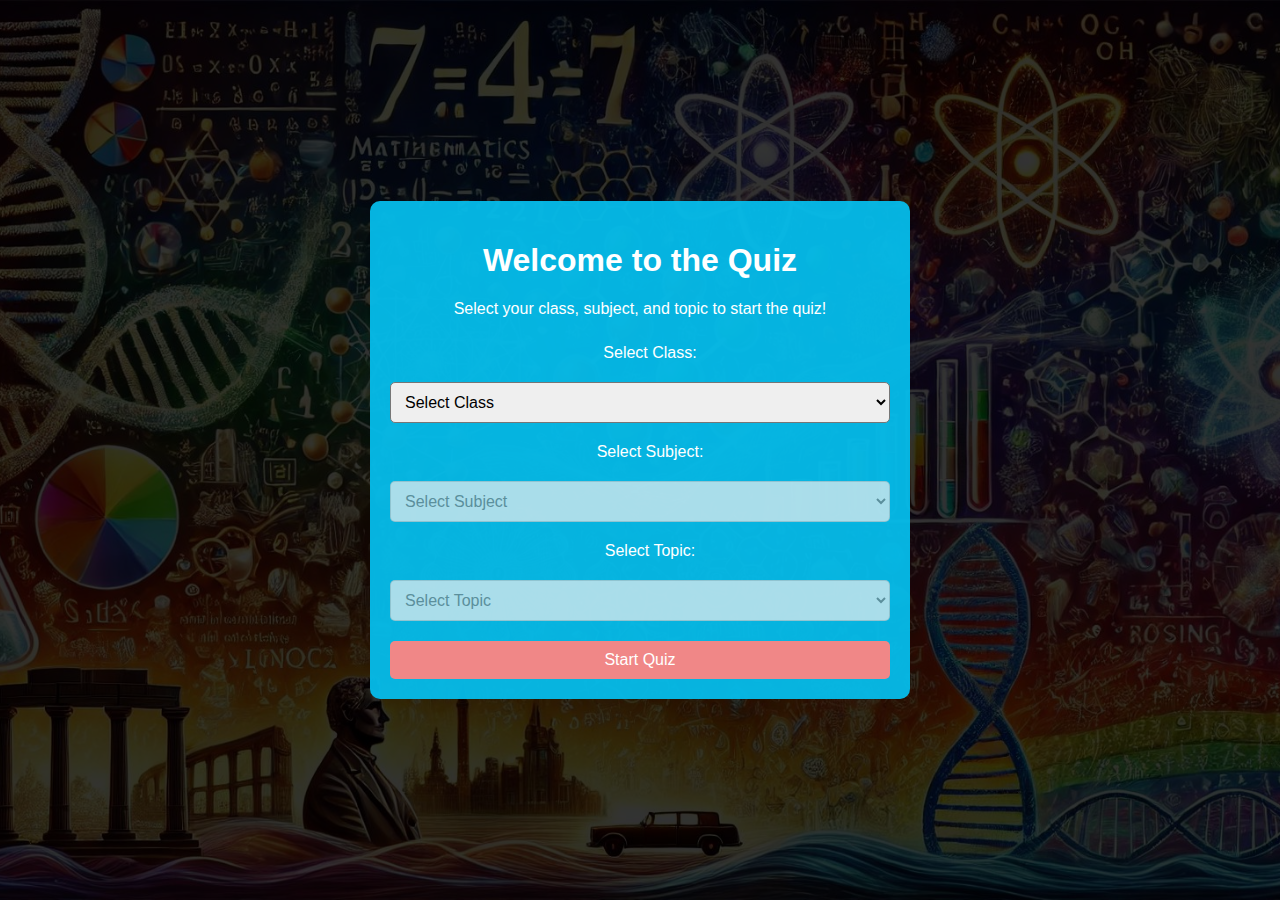
==== index.html @ df88c848 "Add files via upload" ====
<!DOCTYPE html>
<html lang="en">
<head>
  <meta charset="UTF-8">
  <meta name="viewport" content="width=device-width, initial-scale=1.0">
  <title>Quiz App</title>
  <link rel="stylesheet" href="styles.css">
</head>
<body>
  <div class="container">
    <div class="quiz-box">
      <h1>Welcome to the Quiz</h1>
      <p>Select your class, subject, and topic to start the quiz!</p>

      <label for="classSelect">Select Class:</label>
      <select id="classSelect">
        <option value="">Select Class</option>
        <option value="Class 1">Class 1</option>
        <option value="Class 2">Class 2</option>
        <option value="Class 3">Class 3</option>
        <option value="Class 4">Class 4</option>
        <option value="Class 5">Class 5</option>
      </select>

      <label for="subjectSelect">Select Subject:</label>
      <select id="subjectSelect" disabled>
        <option value="">Select Subject</option>
      </select>

      <label for="topicSelect">Select Topic:</label>
      <select id="topicSelect" disabled>
        <option value="">Select Topic</option>
      </select>

      <button id="startQuiz" disabled>Start Quiz</button>
    </div>
  </div>

  <script src="data.js"></script>
  <script src="scripts.js"></script>
</body>
</html>
---- styles.css ----
body {
    margin: 0;
    font-family: Arial, sans-serif;
    background: url('background.jpg') no-repeat center center/cover;
    color: white;
    text-align: center;
}

.container {
    display: flex;
    flex-direction: column;
    justify-content: center;
    align-items: center;
    height: 100vh;
    background: rgba(0, 0, 0, 0.8);
}

.quiz-box {
    background: rgba(5, 191, 238, 0.938);
    padding: 20px;
    border-radius: 10px;
    width: 80%;
    max-width: 500px;
}

label, select, button {
    margin-top: 10px;
    padding: 10px;
    font-size: 16px;
    border-radius: 5px;
    display: block;
    width: 100%;
}

button {
    background: #0508f0;
    border: none;
    color: white;
    cursor: pointer;
    margin-top: 20px;
}

button:hover {
    background: #e68900;
}

button:disabled {
    background: #f08787;
    cursor: not-allowed;
}
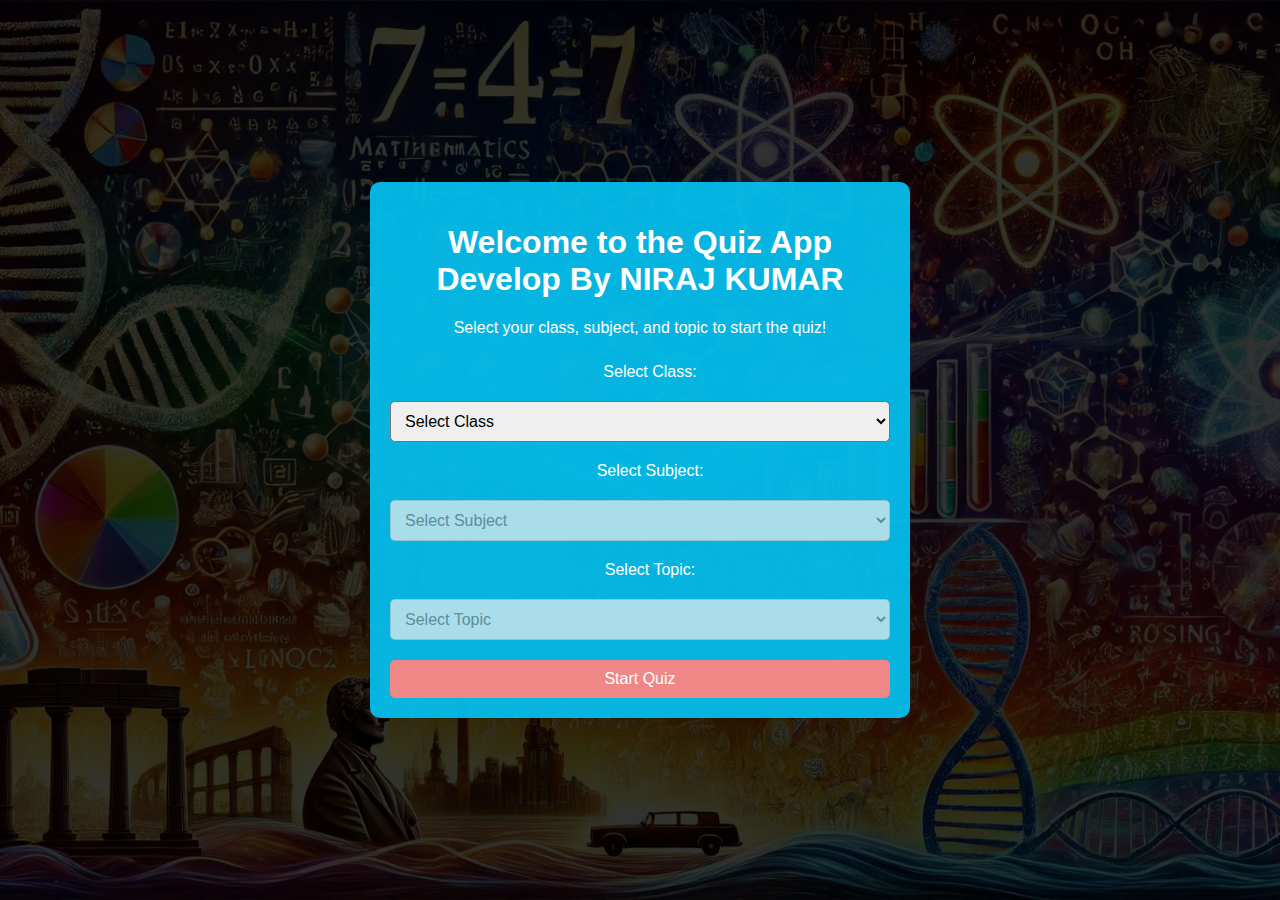
==== commit 7c111a95: "Update index.html" ====
--- a/index.html
+++ b/index.html
@@ -9,7 +9,7 @@
 <body>
   <div class="container">
     <div class="quiz-box">
-      <h1>Welcome to the Quiz</h1>
+      <h1>Welcome to the Quiz App Develop By NIRAJ KUMAR</h1>
       <p>Select your class, subject, and topic to start the quiz!</p>
 
       <label for="classSelect">Select Class:</label>
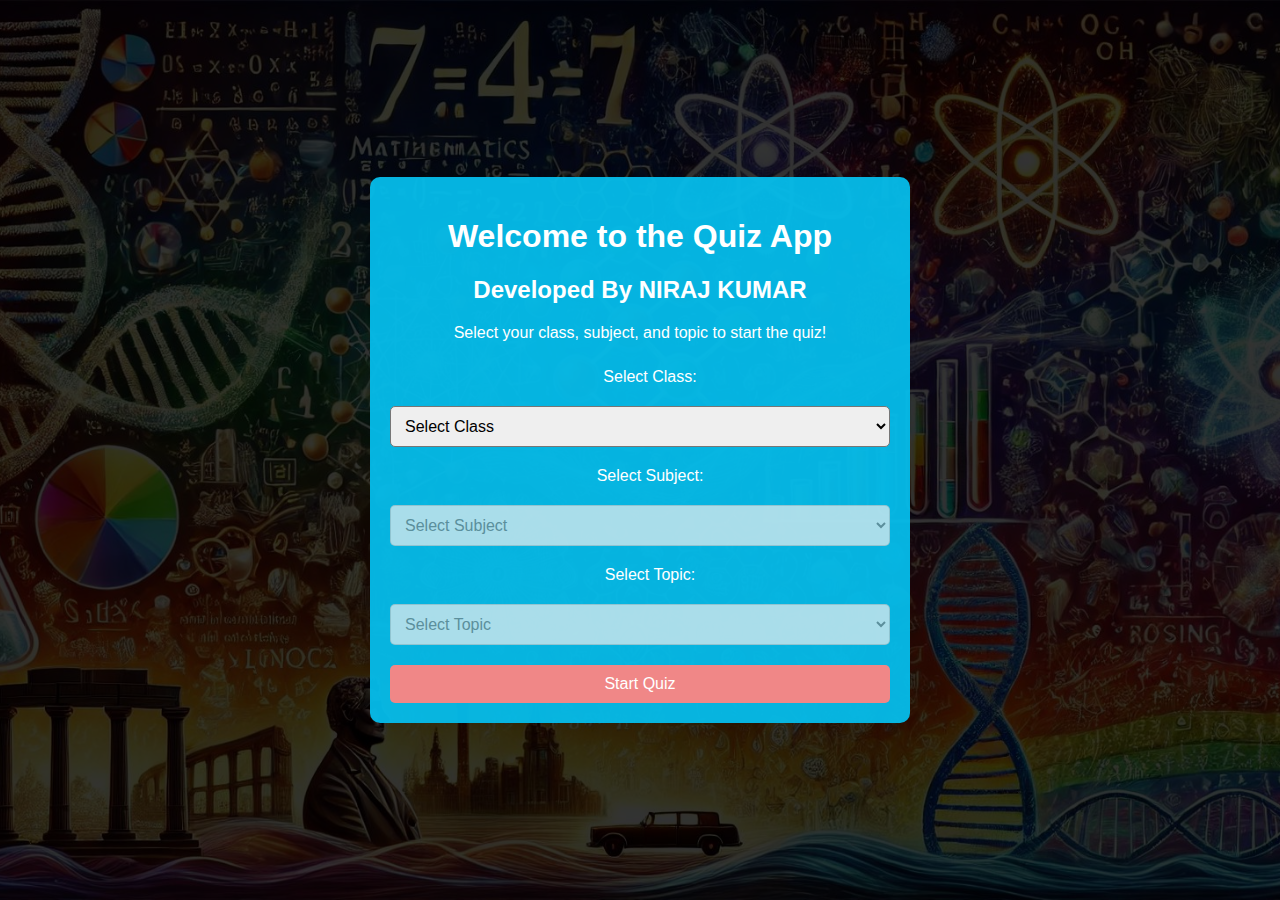
==== commit 9afc06f2: "Update index.html" ====
--- a/index.html
+++ b/index.html
@@ -9,7 +9,8 @@
 <body>
   <div class="container">
     <div class="quiz-box">
-      <h1>Welcome to the Quiz App Develop By NIRAJ KUMAR</h1>
+      <h1>Welcome to the Quiz App</h1> 
+      <h2>Developed By NIRAJ KUMAR</h2>
       <p>Select your class, subject, and topic to start the quiz!</p>
 
       <label for="classSelect">Select Class:</label>
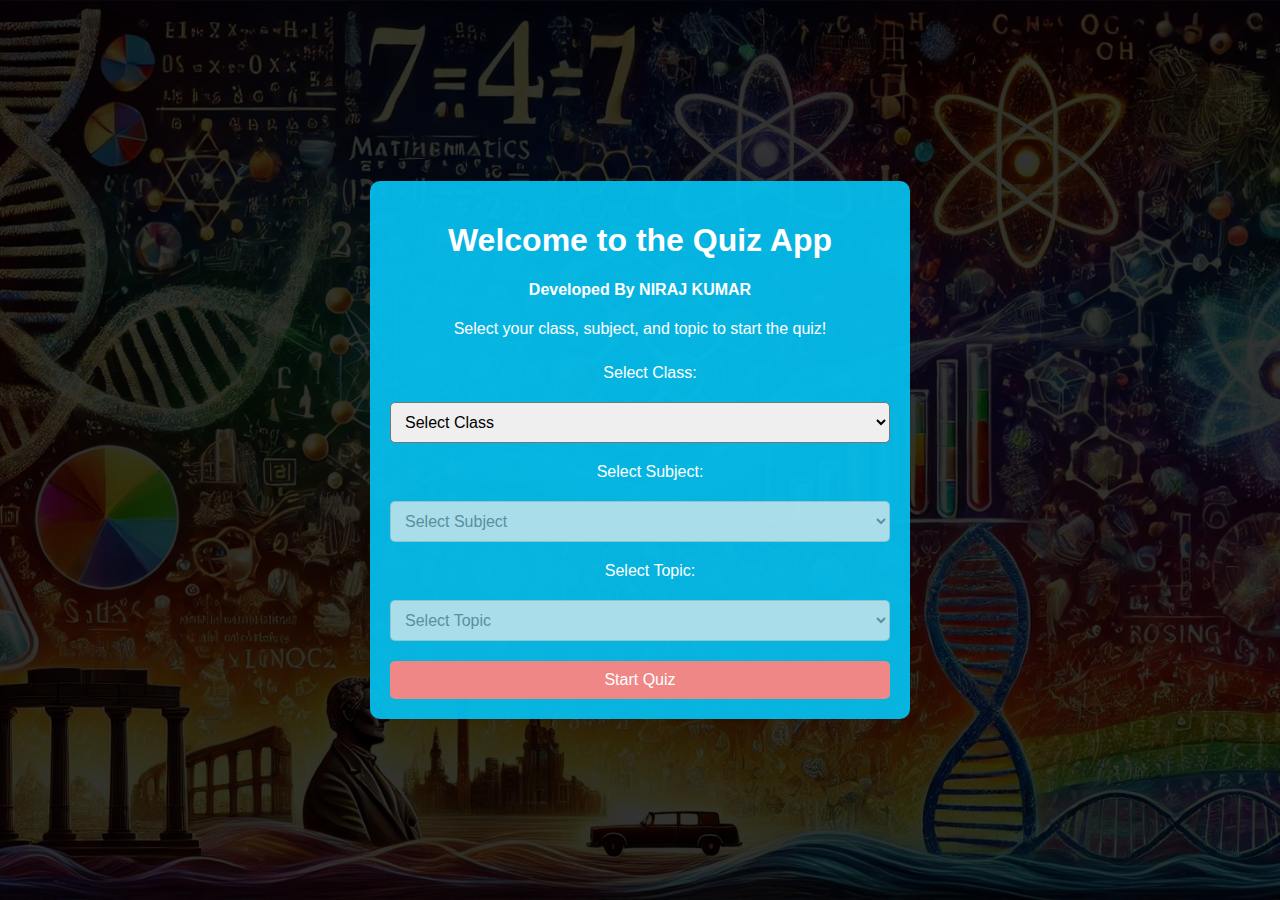
==== commit a96568f7: "Update index.html" ====
--- a/index.html
+++ b/index.html
@@ -10,7 +10,7 @@
   <div class="container">
     <div class="quiz-box">
       <h1>Welcome to the Quiz App</h1> 
-      <h2>Developed By NIRAJ KUMAR</h2>
+      <h4>Developed By NIRAJ KUMAR</h4>
       <p>Select your class, subject, and topic to start the quiz!</p>
 
       <label for="classSelect">Select Class:</label>
--- a/styles.css
+++ b/styles.css
@@ -31,7 +31,6 @@
     display: block;
     width: 100%;
 }
-
 button {
     background: #0508f0;
     border: none;
@@ -48,3 +47,7 @@
     background: #f08787;
     cursor: not-allowed;
 }
+h2 {
+    color: red;
+    margin-top: 0;
+}
